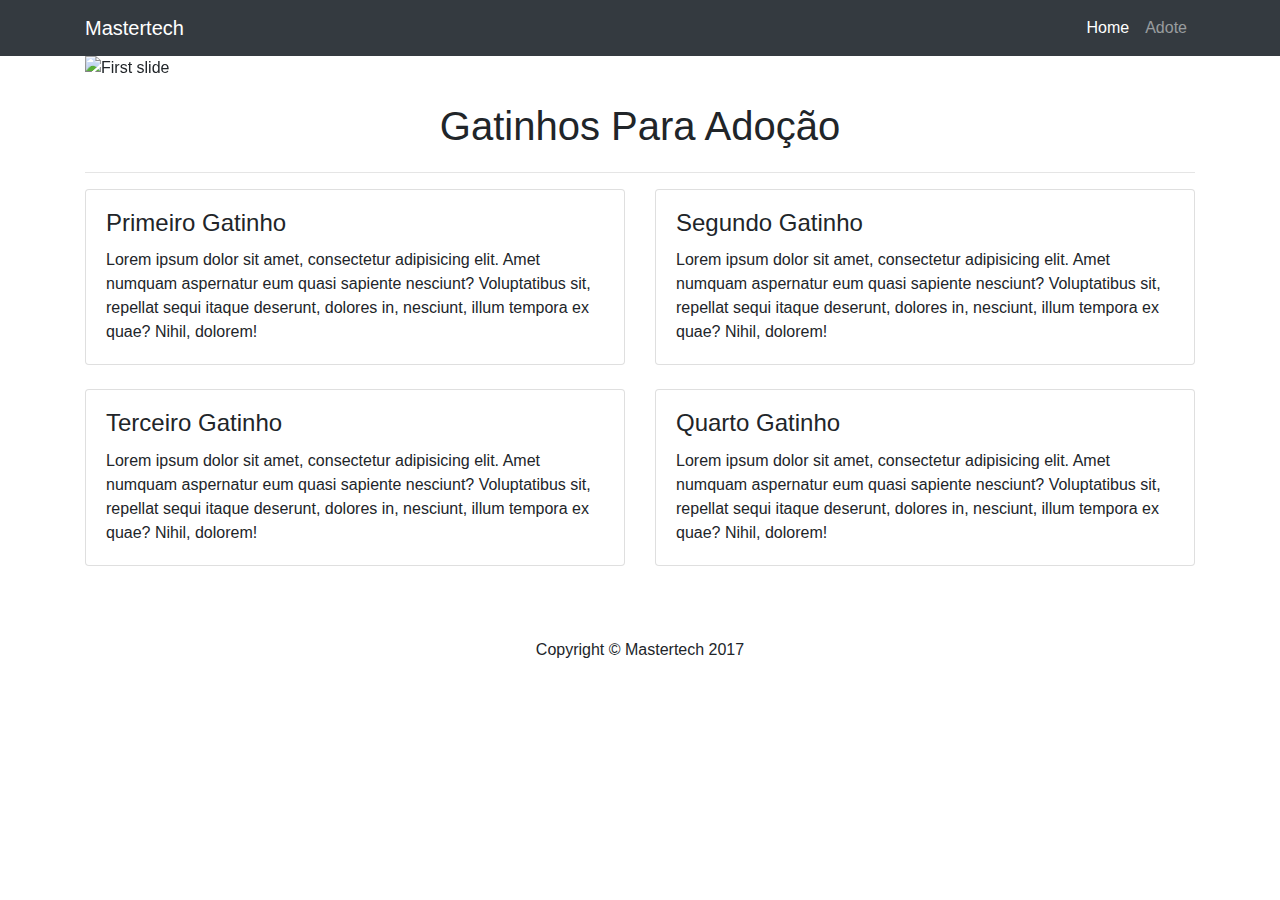
==== index.html @ b6584c9d "Add files via upload" ====
<!DOCTYPE html>
<html lang="pt-br">

<head>
<link rel="stylesheet" href="https://maxcdn.bootstrapcdn.com/bootstrap/4.0.0-beta.2/css/bootstrap.min.css" integrity="sha384-PsH8R72JQ3SOdhVi3uxftmaW6Vc51MKb0q5P2rRUpPvrszuE4W1povHYgTpBfshb" crossorigin="anonymous">
  <meta charset="utf-8">
  <meta name="viewport" content="width=device-width, initial-scale=1, shrink-to-fit=no">

  <title>Kittens - Mastertech Template</title>

  <!-- Bootstrap core CSS -->
  <link href="vendor/bootstrap/css/bootstrap.min.css" rel="stylesheet">

  <!-- Importa o CSS utilizado neste projeto -->
  <link href="css/style.css" rel="stylesheet">

</head>

<body>

  <!-- Navegação -->
  <nav class="navbar navbar-expand-lg navbar-dark bg-dark fixed-top">
    <div class="container">
      <a class="navbar-brand" href="#">Mastertech</a>
      <button class="navbar-toggler" type="button" data-toggle="collapse" data-target="#navbarResponsive" aria-controls="navbarResponsive" aria-expanded="false" aria-label="Toggle navigation">
          <span class="navbar-toggler-icon"></span>
        </button>
      <div class="collapse navbar-collapse" id="navbarResponsive">
        <ul class="navbar-nav ml-auto">
          <li class="nav-item active">
            <a class="nav-link" href="#">Home</a>
          </li>
          <li class="nav-item">
            <a class="nav-link" href="#adote">Adote</a>
          </li>
        </ul>
      </div>
    </div>
  </nav>

  <!-- Conteúdo Principal -->
  <div class="container">

    <!-- Carrossel de imagens -->
    <div id="carouselExampleSlidesOnly" class="carousel slide" data-ride="carousel">
      <div class="carousel-inner">
        <div class="carousel-item active">
          <img class="d-block w-100" src="http://placekitten.com/700/400" alt="First slide">
        </div>
        <div class="carousel-item">
          <img class="d-block w-100" src="http://placekitten.com/700/400" alt="Second slide">
        </div>
        <div class="carousel-item">
          <img class="d-block w-100" src="http://placekitten.com/700/400" alt="Third slide">
        </div>
      </div>
    </div>

    <!-- Seção de Adoção -->
    <section id="adote">
      <h1 class="my-4 text-center">Gatinhos Para Adoção</h1>
      <hr>
      <div class="row">
        <div class="col-lg-6 col-sm-12 mb-4">
          <div class="card h-100">
            <img class="card-img-top" src="http://placekitten.com/700/400" alt="">
            <div class="card-body">
              <h4 class="card-title">Primeiro Gatinho</h4>
              <p class="card-text">Lorem ipsum dolor sit amet, consectetur adipisicing elit. Amet numquam aspernatur eum quasi sapiente nesciunt? Voluptatibus sit, repellat sequi itaque deserunt, dolores in, nesciunt, illum tempora ex quae? Nihil, dolorem!</p>
            </div>
          </div>
        </div>
        <div class="col-lg-6 col-sm-12 mb-4">
          <div class="card h-100">
            <img class="card-img-top" src="http://placekitten.com/700/400" alt="">
            <div class="card-body">
              <h4 class="card-title">Segundo Gatinho</h4>
              <p class="card-text">Lorem ipsum dolor sit amet, consectetur adipisicing elit. Amet numquam aspernatur eum quasi sapiente nesciunt? Voluptatibus sit, repellat sequi itaque deserunt, dolores in, nesciunt, illum tempora ex quae? Nihil, dolorem!</p>
            </div>
          </div>
        </div>
        <div class="col-lg-6 col-sm-12 mb-4">
          <div class="card h-100">
            <img class="card-img-top" src="http://placekitten.com/700/400" alt="">
            <div class="card-body">
              <h4 class="card-title">Terceiro Gatinho</h4>
              <p class="card-text">Lorem ipsum dolor sit amet, consectetur adipisicing elit. Amet numquam aspernatur eum quasi sapiente nesciunt? Voluptatibus sit, repellat sequi itaque deserunt, dolores in, nesciunt, illum tempora ex quae? Nihil, dolorem!</p>
            </div>
          </div>
        </div>
        <div class="col-lg-6 col-sm-12 mb-4">
          <div class="card h-100">
            <img class="card-img-top" src="http://placekitten.com/700/400" alt="">
            <div class="card-body">
              <h4 class="card-title">Quarto Gatinho</h4>
              <p class="card-text">Lorem ipsum dolor sit amet, consectetur adipisicing elit. Amet numquam aspernatur eum quasi sapiente nesciunt? Voluptatibus sit, repellat sequi itaque deserunt, dolores in, nesciunt, illum tempora ex quae? Nihil, dolorem!</p>
            </div>
          </div>
        </div>
      </div>
    </section>
  </div>

    <!-- /Conteúdo Principal -->

    <!-- Rodapé -->
    <footer class="py-5">
      <div>
        <p class="m-0 text-center text-black">Copyright &copy; Mastertech 2017</p>
      </div>
    </footer>
    <!-- /Rodapé -->

    <!-- Bootstrap core JavaScript -->
    <script src="vendor/jquery/jquery.min.js"></script>
    <script src="vendor/popper/popper.min.js"></script>
    <script src="vendor/bootstrap/js/bootstrap.min.js"></script>

    <!-- Importa o Javascript utilizado neste projeto -->
    <script src="js/script.js"></script>

</body>

</html>
---- css/style.css ----
/*!
 * Mastertech - 4 Col Portfolio
 * Insira seu código entre os comentários localizados no fim desta pagina ou/e
 * Edite o código do layout original
 */


/* Edite o código abaixo para mudar as opções do layout original */

body {
  padding-top: 54px;
}


/*Ajusta o layout de acordo com o tamanho da tela*/

@media (min-width: 992px) {
  body {
    padding-top: 56px;
  }
}


/* Inicio do meu CSS */


/* Fim do meu CSS */
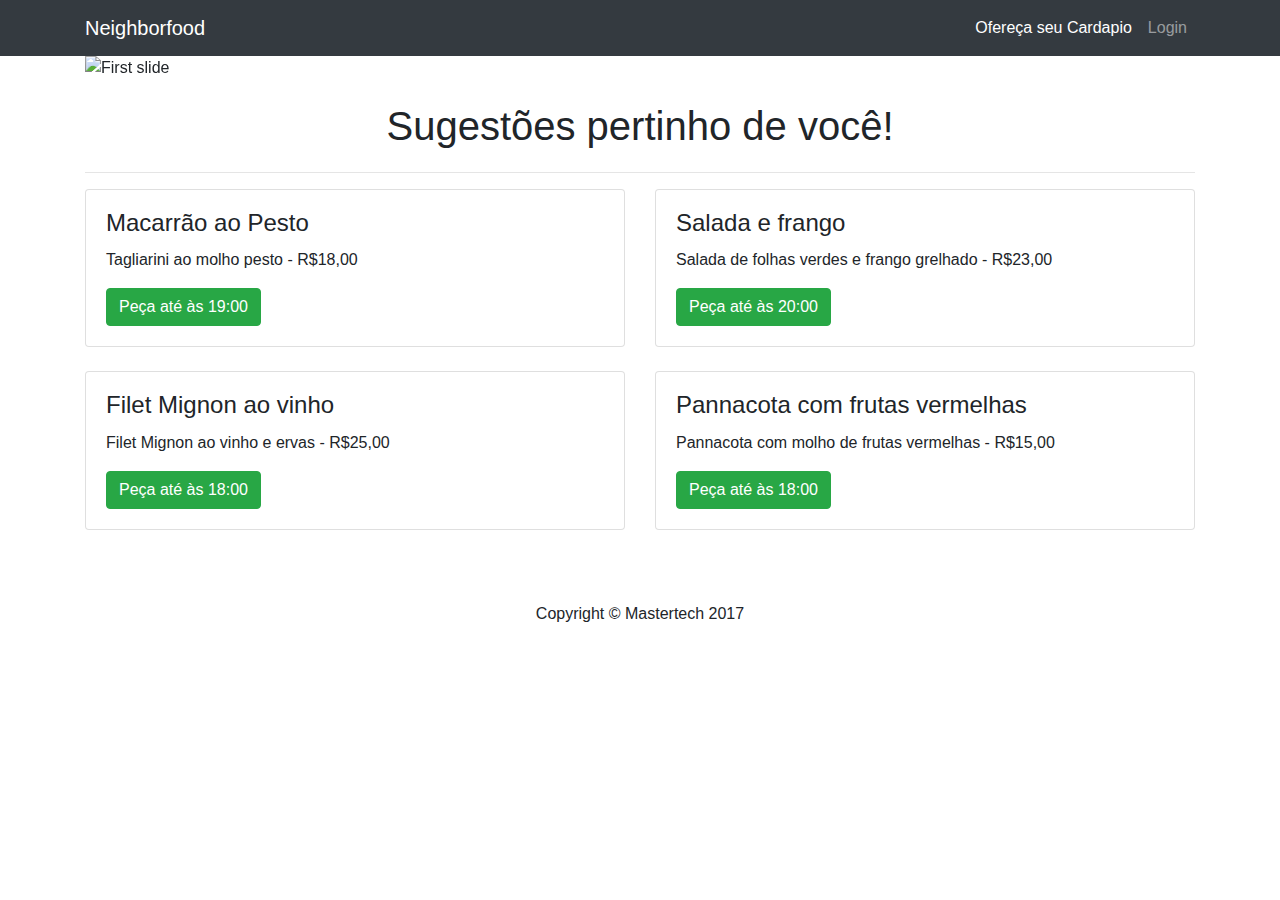
==== commit fa42d26f: "Add files via upload" ====
--- a/index.html
+++ b/index.html
@@ -2,11 +2,11 @@
 <html lang="pt-br">
 
 <head>
-<link rel="stylesheet" href="https://maxcdn.bootstrapcdn.com/bootstrap/4.0.0-beta.2/css/bootstrap.min.css" integrity="sha384-PsH8R72JQ3SOdhVi3uxftmaW6Vc51MKb0q5P2rRUpPvrszuE4W1povHYgTpBfshb" crossorigin="anonymous">
+
   <meta charset="utf-8">
   <meta name="viewport" content="width=device-width, initial-scale=1, shrink-to-fit=no">
 
-  <title>Kittens - Mastertech Template</title>
+  <title>Neighborfood</title>
 
   <!-- Bootstrap core CSS -->
   <link href="vendor/bootstrap/css/bootstrap.min.css" rel="stylesheet">
@@ -21,17 +21,17 @@
   <!-- Navegação -->
   <nav class="navbar navbar-expand-lg navbar-dark bg-dark fixed-top">
     <div class="container">
-      <a class="navbar-brand" href="#">Mastertech</a>
+      <a class="navbar-brand" href="#">Neighborfood</a>
       <button class="navbar-toggler" type="button" data-toggle="collapse" data-target="#navbarResponsive" aria-controls="navbarResponsive" aria-expanded="false" aria-label="Toggle navigation">
           <span class="navbar-toggler-icon"></span>
         </button>
       <div class="collapse navbar-collapse" id="navbarResponsive">
         <ul class="navbar-nav ml-auto">
           <li class="nav-item active">
-            <a class="nav-link" href="#">Home</a>
+            <a class="nav-link" href="#">Ofereça seu Cardapio</a>
           </li>
           <li class="nav-item">
-            <a class="nav-link" href="#adote">Adote</a>
+            <a class="nav-link" href="#adote">Login</a>
           </li>
         </ul>
       </div>
@@ -42,58 +42,75 @@
   <div class="container">
 
     <!-- Carrossel de imagens -->
+    
     <div id="carouselExampleSlidesOnly" class="carousel slide" data-ride="carousel">
       <div class="carousel-inner">
         <div class="carousel-item active">
-          <img class="d-block w-100" src="http://placekitten.com/700/400" alt="First slide">
+          <img class="d-block w-100" src="https://media-cdn.tripadvisor.com/media/photo-o/07/83/cc/1c/la-cascina-sant-ambrogio.jpg" alt="First slide">
+          <div class="carousel-caption d-none d-md-block">
+            <h3>Neighborfood é uma delícia!</h3>
+            <button type="submit" class="btn btn-default">PEÇA JÁ O SEU!</button>
+          </div>
         </div>
         <div class="carousel-item">
-          <img class="d-block w-100" src="http://placekitten.com/700/400" alt="Second slide">
+          <img class="d-block w-100" src="https://content.paodeacucar.com/wp-content/uploads/2017/07/saladas-para-acompanhar-o-churrasco-manga.jpg" alt="Second slide">
+          <div class="carousel-caption d-none d-md-block">
+            <h3>Neighborfood é acessível!</h3>
+            <button type="submit" class="btn btn-default">PEÇA JÁ O SEU!</button>
+          </div>
         </div>
         <div class="carousel-item">
-          <img class="d-block w-100" src="http://placekitten.com/700/400" alt="Third slide">
+          <img class="d-block w-100" src="https://i0.wp.com/curapelavida.com.br/wp-content/uploads/2016/04/Nhoque-de-mandioca.jpg?resize=700%2C400" alt="Third slide">
+          <div class="carousel-caption d-none d-md-block">
+            <h3>Neighborfood é perto de você!</h3>
+            <button type="submit" class="btn btn-default">PEÇA JÁ O SEU!</button>
+          </div>
         </div>
       </div>
     </div>
 
     <!-- Seção de Adoção -->
     <section id="adote">
-      <h1 class="my-4 text-center">Gatinhos Para Adoção</h1>
+      <h1 class="my-4 text-center">Sugestões pertinho de você!</h1>
       <hr>
       <div class="row">
         <div class="col-lg-6 col-sm-12 mb-4">
           <div class="card h-100">
-            <img class="card-img-top" src="http://placekitten.com/700/400" alt="">
+            <img class="card-img-top" src="https://content.paodeacucar.com/wp-content/uploads/2017/10/dia-de-macarr%C3%A3o-pesto.jpg" alt="">
             <div class="card-body">
-              <h4 class="card-title">Primeiro Gatinho</h4>
-              <p class="card-text">Lorem ipsum dolor sit amet, consectetur adipisicing elit. Amet numquam aspernatur eum quasi sapiente nesciunt? Voluptatibus sit, repellat sequi itaque deserunt, dolores in, nesciunt, illum tempora ex quae? Nihil, dolorem!</p>
+              <h4 class="card-title">Macarrão ao Pesto</h4>
+              <p class="card-text">Tagliarini ao molho pesto - R$18,00</p>
+              <button type="button" class="btn btn-success">Peça até às 19:00</button>
             </div>
           </div>
         </div>
         <div class="col-lg-6 col-sm-12 mb-4">
           <div class="card h-100">
-            <img class="card-img-top" src="http://placekitten.com/700/400" alt="">
+            <img class="card-img-top" src="http://www.newsmobile.in/wp-content/uploads/2017/05/Advantages-of-eating-healthy-food-2.jpg" alt="">
             <div class="card-body">
-              <h4 class="card-title">Segundo Gatinho</h4>
-              <p class="card-text">Lorem ipsum dolor sit amet, consectetur adipisicing elit. Amet numquam aspernatur eum quasi sapiente nesciunt? Voluptatibus sit, repellat sequi itaque deserunt, dolores in, nesciunt, illum tempora ex quae? Nihil, dolorem!</p>
+              <h4 class="card-title">Salada e frango</h4>
+              <p class="card-text">Salada de folhas verdes e frango grelhado - R$23,00 </p>
+              <button type="button" class="btn btn-success">Peça até às 20:00</button>
             </div>
           </div>
         </div>
         <div class="col-lg-6 col-sm-12 mb-4">
           <div class="card h-100">
-            <img class="card-img-top" src="http://placekitten.com/700/400" alt="">
+            <img class="card-img-top" src="http://www.my-personaltrainer.it/images/tag/Secondi_di_carne.jpg" alt="">
             <div class="card-body">
-              <h4 class="card-title">Terceiro Gatinho</h4>
-              <p class="card-text">Lorem ipsum dolor sit amet, consectetur adipisicing elit. Amet numquam aspernatur eum quasi sapiente nesciunt? Voluptatibus sit, repellat sequi itaque deserunt, dolores in, nesciunt, illum tempora ex quae? Nihil, dolorem!</p>
+              <h4 class="card-title">Filet Mignon ao vinho</h4>
+              <p class="card-text">Filet Mignon ao vinho e ervas - R$25,00</p>
+              <button type="button" class="btn btn-success">Peça até às 18:00</button>
             </div>
           </div>
         </div>
         <div class="col-lg-6 col-sm-12 mb-4">
           <div class="card h-100">
-            <img class="card-img-top" src="http://placekitten.com/700/400" alt="">
+            <img class="card-img-top" src="https://i.pinimg.com/originals/b6/65/53/b665536752f61814bd145c6feb063e82.jpg" alt="">
             <div class="card-body">
-              <h4 class="card-title">Quarto Gatinho</h4>
-              <p class="card-text">Lorem ipsum dolor sit amet, consectetur adipisicing elit. Amet numquam aspernatur eum quasi sapiente nesciunt? Voluptatibus sit, repellat sequi itaque deserunt, dolores in, nesciunt, illum tempora ex quae? Nihil, dolorem!</p>
+              <h4 class="card-title">Pannacota com frutas vermelhas</h4>
+              <p class="card-text">Pannacota com molho de frutas vermelhas - R$15,00</p>
+              <button type="button" class="btn btn-success">Peça até às 18:00</button>
             </div>
           </div>
         </div>
--- a/css/style.css
+++ b/css/style.css
@@ -20,6 +20,14 @@
   }
 }
 
+#btn btn-default {
+	color: black;
+}
+
+h3{
+	color:black;
+	font-size: 40px;
+}
 
 /* Inicio do meu CSS */
 
